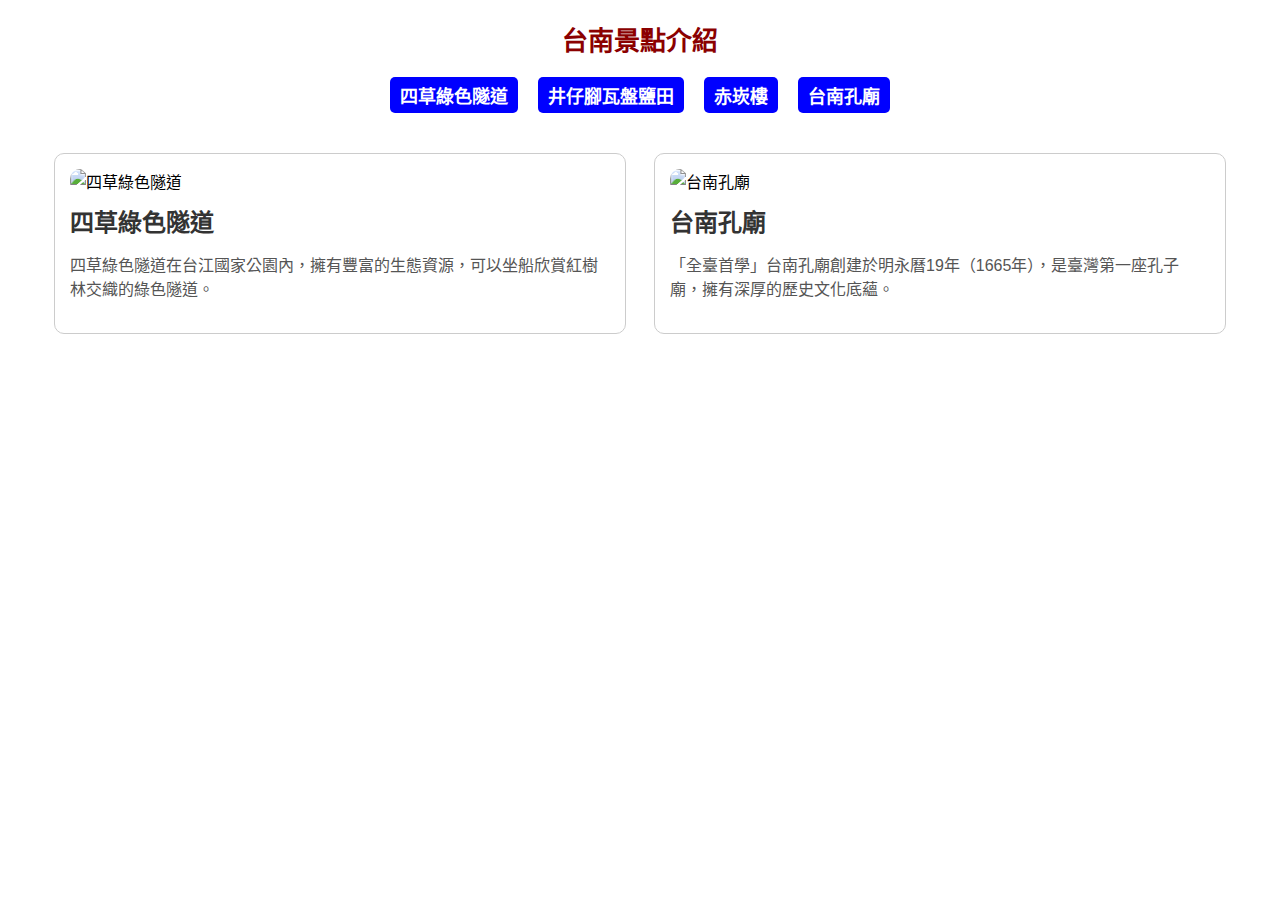
==== index.html @ c5a6f0ac "Add files via upload" ====
<!DOCTYPE html>
<html lang="zh-TW">
<head>
    <meta charset="UTF-8">
    <meta name="viewport" content="width=device-width, initial-scale=1.0">
    <title>4B3G0128|葉恩齊</title>
    <link rel="stylesheet" href="styles.css">
</head>
<body>
    <div class="header">
        <h1 class="title">台南景點介紹</h1>
    </div>
    <div class="nav-text">
        <span>四草綠色隧道</span>
        <span>井仔腳瓦盤鹽田</span>
        <span>赤崁樓</span>
        <span>台南孔廟</span>
    </div>
    <div class="content">
        <div class="card">
            <img src="https://res.klook.com/images/fl_lossy.progressive,q_65/c_fill,w_1600,h_1068/w_80,x_15,y_15,g_south_west,l_Klook_water_br_trans_yhcmh3/activities/kqickyc2lw0dr5rdzeh0/台南四草綠色隧道門票-Klook客路.jpg" alt="四草綠色隧道">
            <h2>四草綠色隧道</h2>
            <p>四草綠色隧道在台江國家公園內，擁有豐富的生態資源，可以坐船欣賞紅樹林交織的綠色隧道。</p>
        </div>
        <div class="card">
            <img src="https://imgcdn.cna.com.tw/www/WebPhotos/800/20230711/1152x768_wmkn_0_C20230711000060.jpg" alt="台南孔廟">
            <h2>台南孔廟</h2>
            <p>「全臺首學」台南孔廟創建於明永曆19年（1665年），是臺灣第一座孔子廟，擁有深厚的歷史文化底蘊。</p>
        </div>
    </div>
</body>
</html>
---- styles.css ----
body {
    font-family: Arial, sans-serif;
    margin: 20px;
}

.title {
    font-size: 26px;
    font-weight: bold;
    color: darkred;
    text-align: center;
}

.nav-text {
    display: flex;
    justify-content: center;
    gap: 20px;
    margin: 20px 0;
    font-size: 18px;
    font-weight: bold;
    color: #333;
}

.nav-text span {
    background-color: blue; /* 設定底色為藍色 */
    color: white; /* 設定文字顏色為白色 */
    padding: 5px 10px;
    border-radius: 5px;
    cursor: default; /* 移除點擊效果 */
}

.nav-text span:hover {
    background-color: blue; /* 移除懸停效果 */
    color: white; /* 保持文字顏色不變 */
}
.content {
    display: flex;
    justify-content: space-around;
    padding: 20px;
}

.content .card {
    width: 45%;
    border: 1px solid #ccc;
    border-radius: 10px;
    padding: 15px;
    background-color: #fff;
}

.content .card img {
    width: 100%;
    border-radius: 10px;
}

.content .card h2 {
    font-size: 24px;
    color: #333;
    margin: 10px 0;
}

.content .card p {
    font-size: 16px;
    line-height: 1.5;
    color: #555;
}
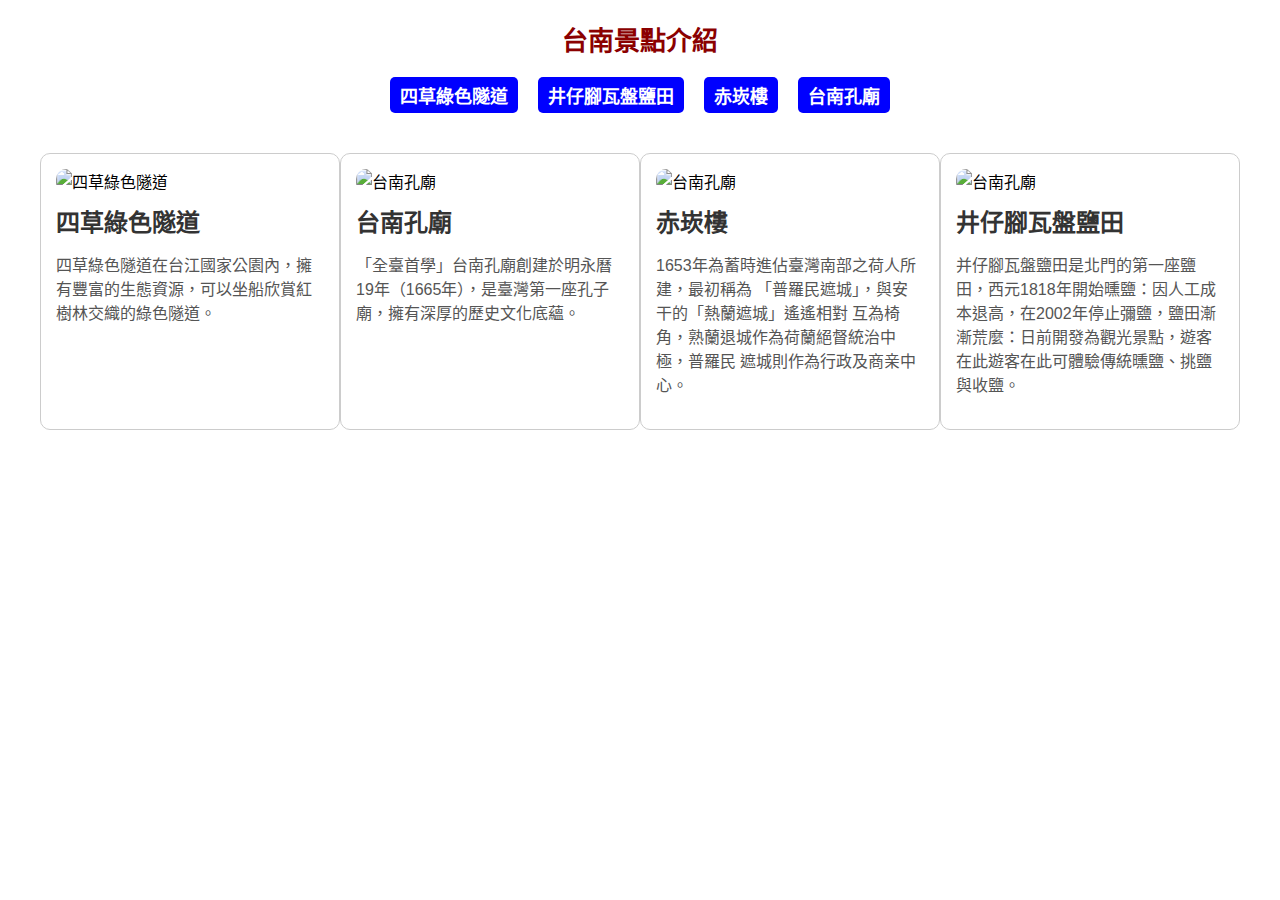
==== commit 38dde572: "Add files via upload" ====
--- a/index.html
+++ b/index.html
@@ -27,6 +27,19 @@
             <h2>台南孔廟</h2>
             <p>「全臺首學」台南孔廟創建於明永曆19年（1665年），是臺灣第一座孔子廟，擁有深厚的歷史文化底蘊。</p>
         </div>
+        <div class="card">
+            <img src="https://upload.wikimedia.org/wikipedia/commons/thumb/4/4f/台南_赤崁樓.jpg/1200px-台南_赤崁樓.jpg" alt="台南孔廟">
+            <h2>赤崁樓</h2>
+            <p>1653年為蓄時進佔臺灣南部之荷人所建，最初稱為
+                「普羅民遮城」，與安干的「熱蘭遮城」遙遙相對
+                互為椅角，熟蘭退城作為荷蘭絕督統治中極，普羅民
+                遮城則作為行政及商亲中心。</p>
+        </div>
+        <div class="card">
+            <img src="https://www.swcoast-nsa.gov.tw/image/2506/1024x768" alt="台南孔廟">
+            <h2>井仔腳瓦盤鹽田</h2>
+            <p>并仔腳瓦盤鹽田是北門的第一座鹽田，西元1818年開始曛鹽：因人工成本退高，在2002年停止彌鹽，鹽田漸漸荒麼：日前開發為觀光景點，遊客在此遊客在此可體驗傳統曛鹽、挑鹽與收鹽。</p>
+        </div>
     </div>
 </body>
 </html>